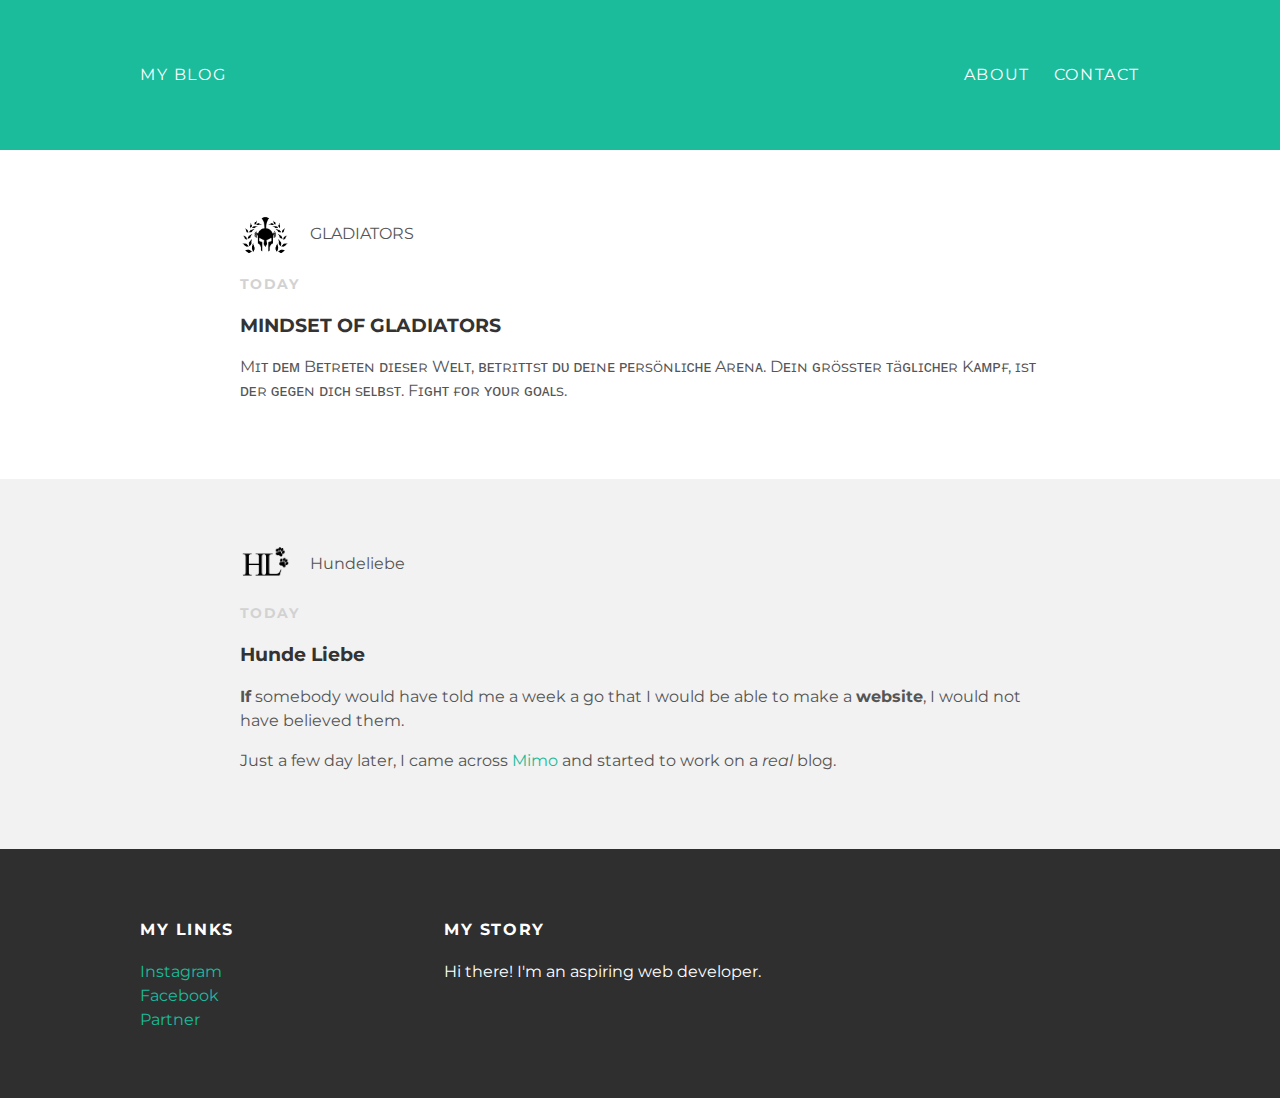
==== index.html @ 081d8181 "Add files via upload" ====
<!<!DOCTYPE html>
<html>
  <head>
    <title>My blog</title>
    <link rel="stylesheet"
    type="text/css" href="styles.css">
  </head>
  <body>
    <div id="header">
      <div class="container">
        <a href="index.html">My Blog</a>
        <ul id="header-nav">
          <li><a href="about.html">About</a></li>
          <li><a href="mailto:official.gladiators@gmail.com">Contact</a></li>
        </ul>
      </div>
    </div>
    <div id="content">
      <div class="post-container">
        <div class="post">
          <div class="post-author">
            <img src="logokleinnew.png">
            <span>GLADIATORS</span>
          </div>
          <p class="post-date">Today</p>
          <h3 class="post-title">MINDSET OF GLADIATORS</h3>
          <div class="post-content">
            <p>Mɪᴛ ᴅᴇᴍ Bᴇᴛʀᴇᴛᴇɴ ᴅɪᴇsᴇʀ Wᴇʟᴛ, ʙᴇᴛʀɪᴛᴛsᴛ ᴅᴜ ᴅᴇɪɴᴇ ᴘᴇʀsöɴʟɪᴄʜᴇ Aʀᴇɴᴀ.
              Dᴇɪɴ ɢʀössᴛᴇʀ ᴛäɢʟɪᴄʜᴇʀ Kᴀᴍᴘғ, ɪsᴛ ᴅᴇʀ ɢᴇɢᴇɴ ᴅɪᴄʜ sᴇʟʙsᴛ.
              Fɪɢʜᴛ ғᴏʀ ʏᴏᴜʀ ɢᴏᴀʟs.</p>
          </div>
        </div>
      </div>
      <div class="post-container">
        <div class="post">
          <div class="post-author">
            <img src="LOGO_1080px.png">
            <span>Hundeliebe</span>
          </div>
          <p class="post-date">Today</p>
          <h3 class="post-title">Hunde Liebe</h3>
          <div class="post-content">
            <p><strong>If</strong> somebody would have told me a week a go
              that I would be able to make a <strong>website</strong>,
              I would not have believed them.</p>
            <p>Just a few day later, I came across <a href="https://getmimo.com">Mimo</a>
              and started to work on a <em>real</em> blog.</p>
          </div>
        </div>
      </div>
    </div>
    <div id="footer">
      <div class="container">
        <div class="column">
          <h4>My Links</h4>
          <p>
            <a href="https://www.instagram.com/gladiatorsmotivation/">Instagram</a>
            <br>
            <a href="https://www.facebook.com/GladiatorsGermany/">Facebook</a>
            <br>
            <a href="https://www.instagram.com/hundeliebeofficial/">Partner</a>
          </p>
          </div>
        <div class="column">
            <h4>My Story</h4>
            <p>Hi there! I'm an aspiring web developer.</p>
        </div>
      </div>
    </div>
  </body>
</html>
---- styles.css ----
@import url(http://fonts.googleapis.com/css?family=Montserrat:400,700);

body {
 color: #555;
 margin: 0;

 font-family: 'Montserrat', sans-serif;
}
#header {
  background-color: #1abc9c;
  height: 150px;
  line-height: 150px;
}
#header a {
    color: white;
    text-decoration: none;
    text-transform: uppercase;
    letter-spacing: 0.1em;
  }
#header a:hover {
  color: #222;
}
#header-title{
  display: block;
  float: left;
  font-size: 20px;
  font-weight: bold;
}
#header-nav {
  display: block;
  float: right;
  margin-top: 0;
}
#header-nav li {
  display: inline;
  padding-left: 20px;
}
.container {
  max-width: 1000px;
  margin: 0 auto;
}
#footer {
  background-color: #2f2f2f;
  padding: 50px 0;
}
.column {
  min-width: 300px;
  display: inline-block;
  vertical-align: top;
}
#footer h4 {
  color: white;
  text-transform: uppercase;
  letter-spacing: 0.1em
}
#footer p {
  color: white;
}
a {
  color: #1abc9c;
  text-decoration: none;
}
a:hover {
  color: #F6A623
}
.post {
  max-width: 800px;
  margin: 0 auto;
  padding: 60px 0;
}
.post-author img {
  width: 50px;
  height: 50px;
  vertical-align: middle;
}
.post-author span {
  margin-left: 16px;
}
.post-date {
  color: #D2D2D2;

  font-size: 14px;
  font-weight: bold;
  text-transform: uppercase;
  letter-spacing: 0.1em;
}
h1, h2, h3, h4 {
  color: #333;
}
P {
  line-height: 1.5;
}
.post, .about {
  max-width: 800px;
  margin: 0 auto;
  padding: 60px 0;
}
.about {
  text-align: center;
}
.post-author img,
.about-author img {
  border-radius: 50%;
}
.post-container:nth-child(even) {
  background-color: #f2f2f2;
}
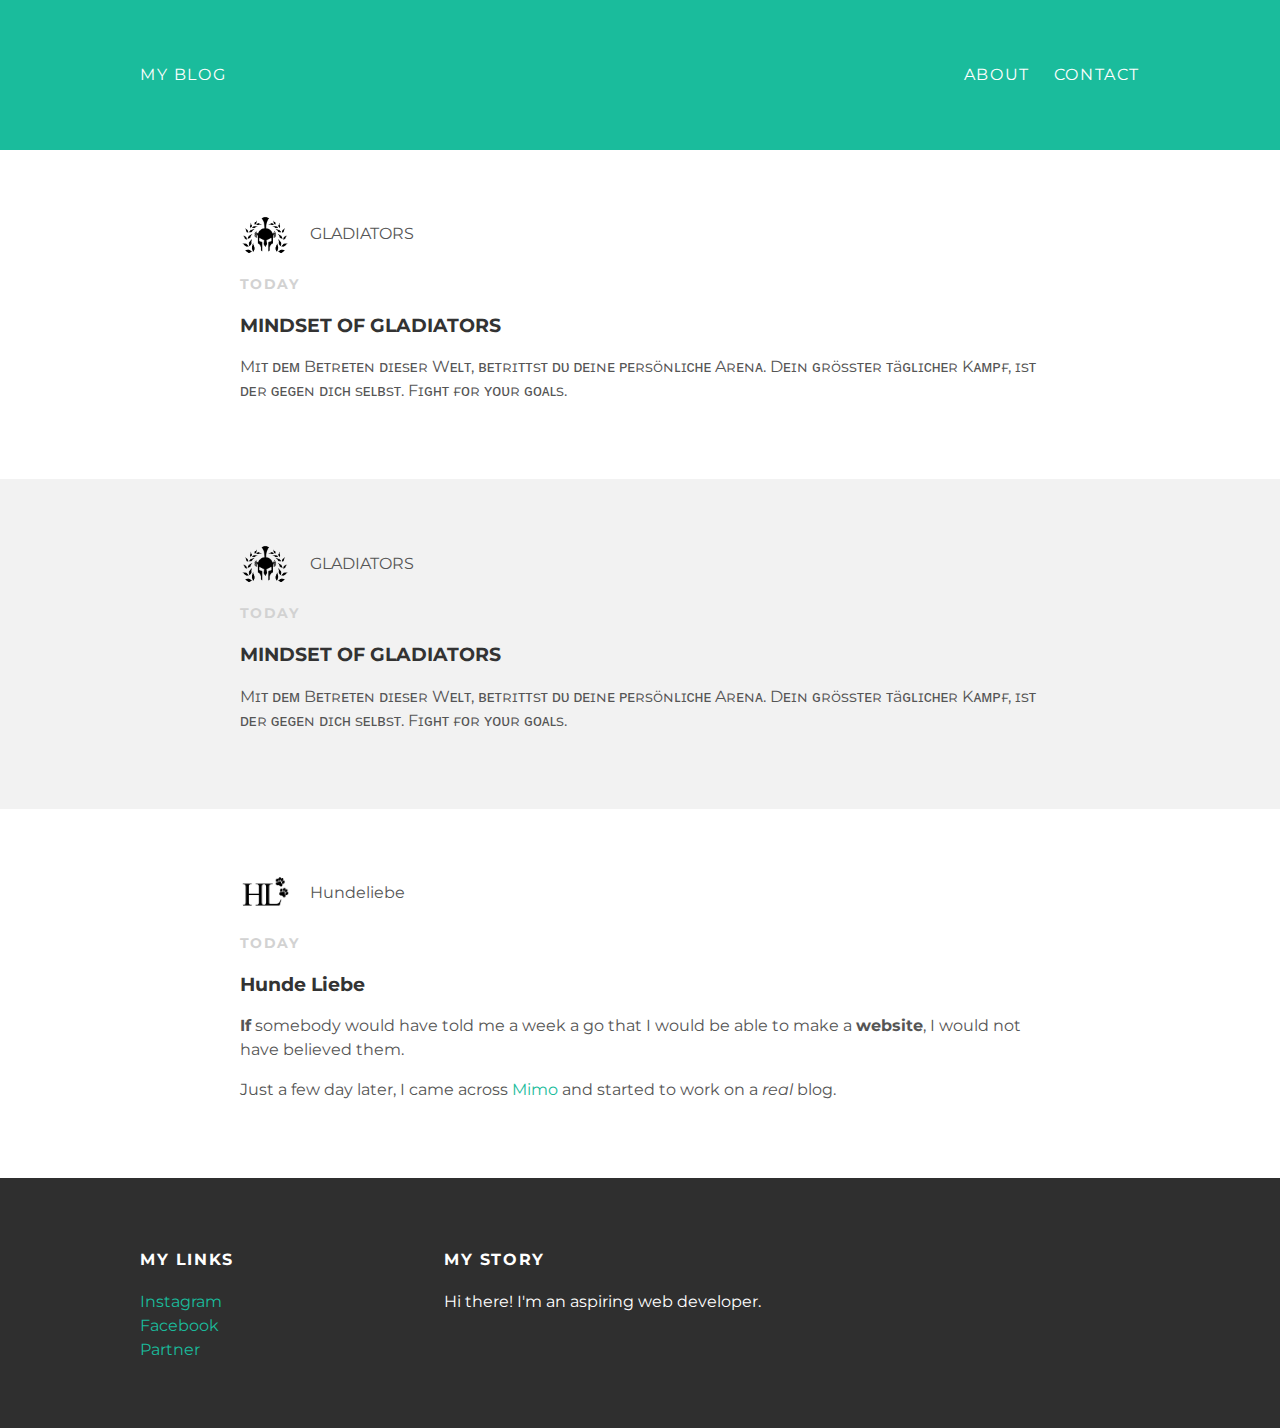
==== commit 1c02c039: "Update index.html" ====
--- a/index.html
+++ b/index.html
@@ -16,6 +16,21 @@
       </div>
     </div>
     <div id="content">
+      <div class="post-container">
+        <div class="post">
+          <div class="post-author">
+            <img src="logokleinnew.png">
+            <span>GLADIATORS</span>
+          </div>
+          <p class="post-date">Today</p>
+          <h3 class="post-title">MINDSET OF GLADIATORS</h3>
+          <div class="post-content">
+            <p>Mɪᴛ ᴅᴇᴍ Bᴇᴛʀᴇᴛᴇɴ ᴅɪᴇsᴇʀ Wᴇʟᴛ, ʙᴇᴛʀɪᴛᴛsᴛ ᴅᴜ ᴅᴇɪɴᴇ ᴘᴇʀsöɴʟɪᴄʜᴇ Aʀᴇɴᴀ.
+              Dᴇɪɴ ɢʀössᴛᴇʀ ᴛäɢʟɪᴄʜᴇʀ Kᴀᴍᴘғ, ɪsᴛ ᴅᴇʀ ɢᴇɢᴇɴ ᴅɪᴄʜ sᴇʟʙsᴛ.
+              Fɪɢʜᴛ ғᴏʀ ʏᴏᴜʀ ɢᴏᴀʟs.</p>
+          </div>
+        </div>
+      </div>
       <div class="post-container">
         <div class="post">
           <div class="post-author">
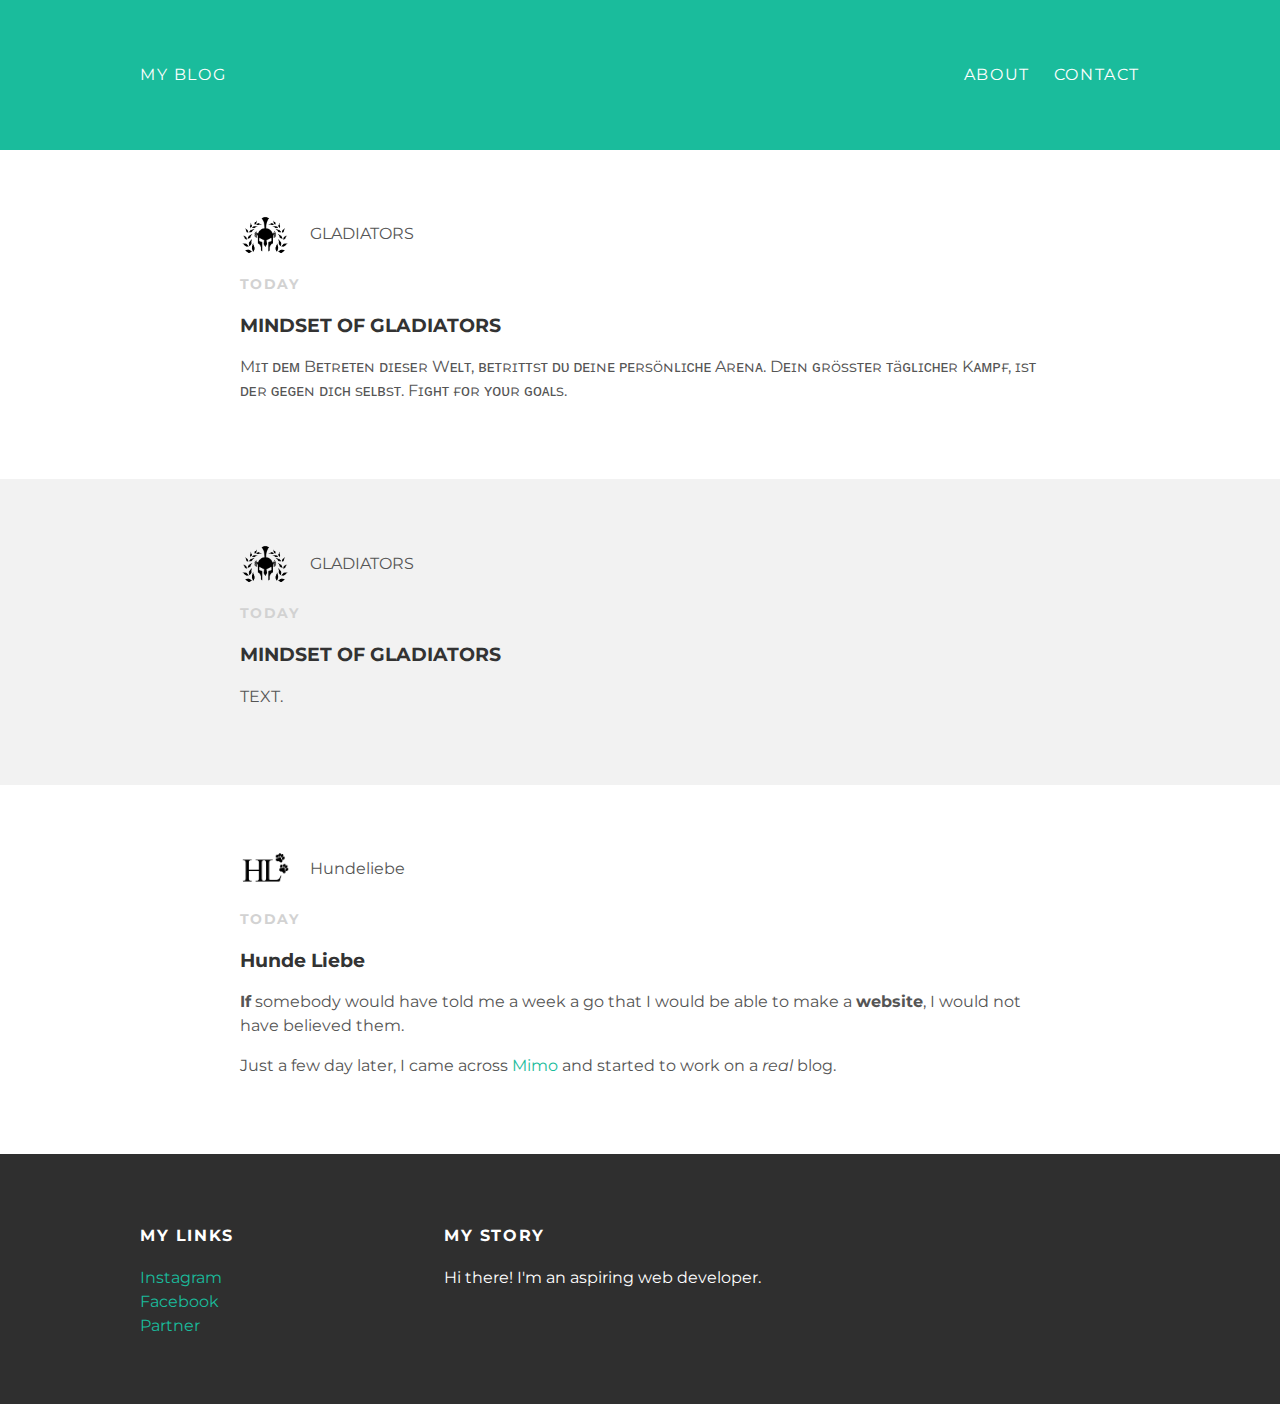
==== commit ae226db1: "Update index.html" ====
--- a/index.html
+++ b/index.html
@@ -40,9 +40,7 @@
           <p class="post-date">Today</p>
           <h3 class="post-title">MINDSET OF GLADIATORS</h3>
           <div class="post-content">
-            <p>Mɪᴛ ᴅᴇᴍ Bᴇᴛʀᴇᴛᴇɴ ᴅɪᴇsᴇʀ Wᴇʟᴛ, ʙᴇᴛʀɪᴛᴛsᴛ ᴅᴜ ᴅᴇɪɴᴇ ᴘᴇʀsöɴʟɪᴄʜᴇ Aʀᴇɴᴀ.
-              Dᴇɪɴ ɢʀössᴛᴇʀ ᴛäɢʟɪᴄʜᴇʀ Kᴀᴍᴘғ, ɪsᴛ ᴅᴇʀ ɢᴇɢᴇɴ ᴅɪᴄʜ sᴇʟʙsᴛ.
-              Fɪɢʜᴛ ғᴏʀ ʏᴏᴜʀ ɢᴏᴀʟs.</p>
+            <p>TEXT.</p>
           </div>
         </div>
       </div>
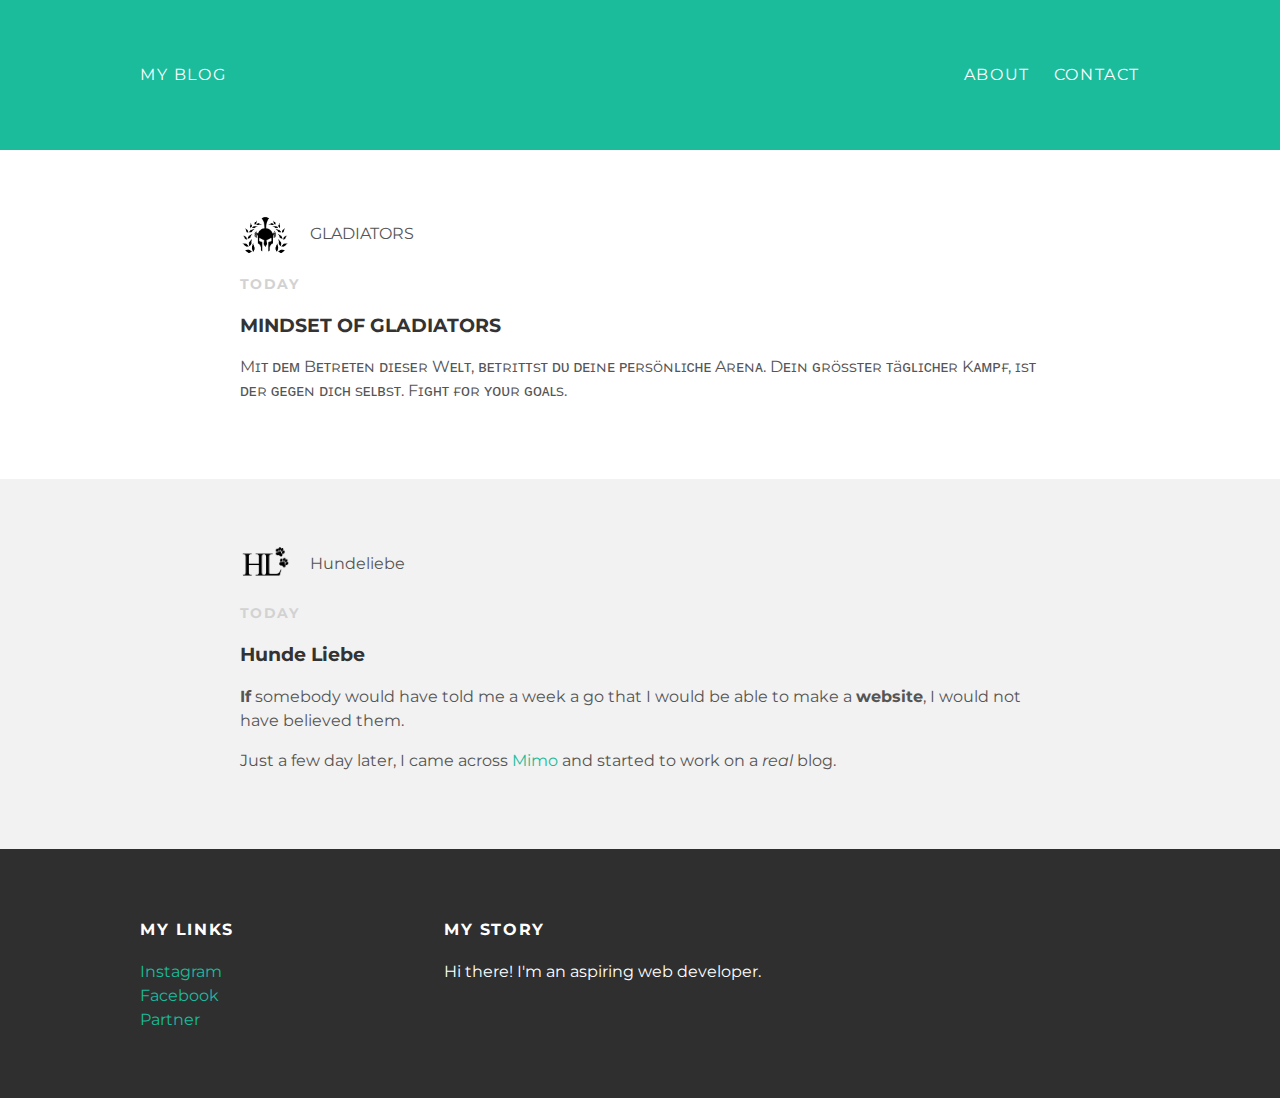
==== commit e7f5d2ca: "Update index.html" ====
--- a/index.html
+++ b/index.html
@@ -28,19 +28,6 @@
             <p>Mɪᴛ ᴅᴇᴍ Bᴇᴛʀᴇᴛᴇɴ ᴅɪᴇsᴇʀ Wᴇʟᴛ, ʙᴇᴛʀɪᴛᴛsᴛ ᴅᴜ ᴅᴇɪɴᴇ ᴘᴇʀsöɴʟɪᴄʜᴇ Aʀᴇɴᴀ.
               Dᴇɪɴ ɢʀössᴛᴇʀ ᴛäɢʟɪᴄʜᴇʀ Kᴀᴍᴘғ, ɪsᴛ ᴅᴇʀ ɢᴇɢᴇɴ ᴅɪᴄʜ sᴇʟʙsᴛ.
               Fɪɢʜᴛ ғᴏʀ ʏᴏᴜʀ ɢᴏᴀʟs.</p>
-          </div>
-        </div>
-      </div>
-      <div class="post-container">
-        <div class="post">
-          <div class="post-author">
-            <img src="logokleinnew.png">
-            <span>GLADIATORS</span>
-          </div>
-          <p class="post-date">Today</p>
-          <h3 class="post-title">MINDSET OF GLADIATORS</h3>
-          <div class="post-content">
-            <p>TEXT.</p>
           </div>
         </div>
       </div>
